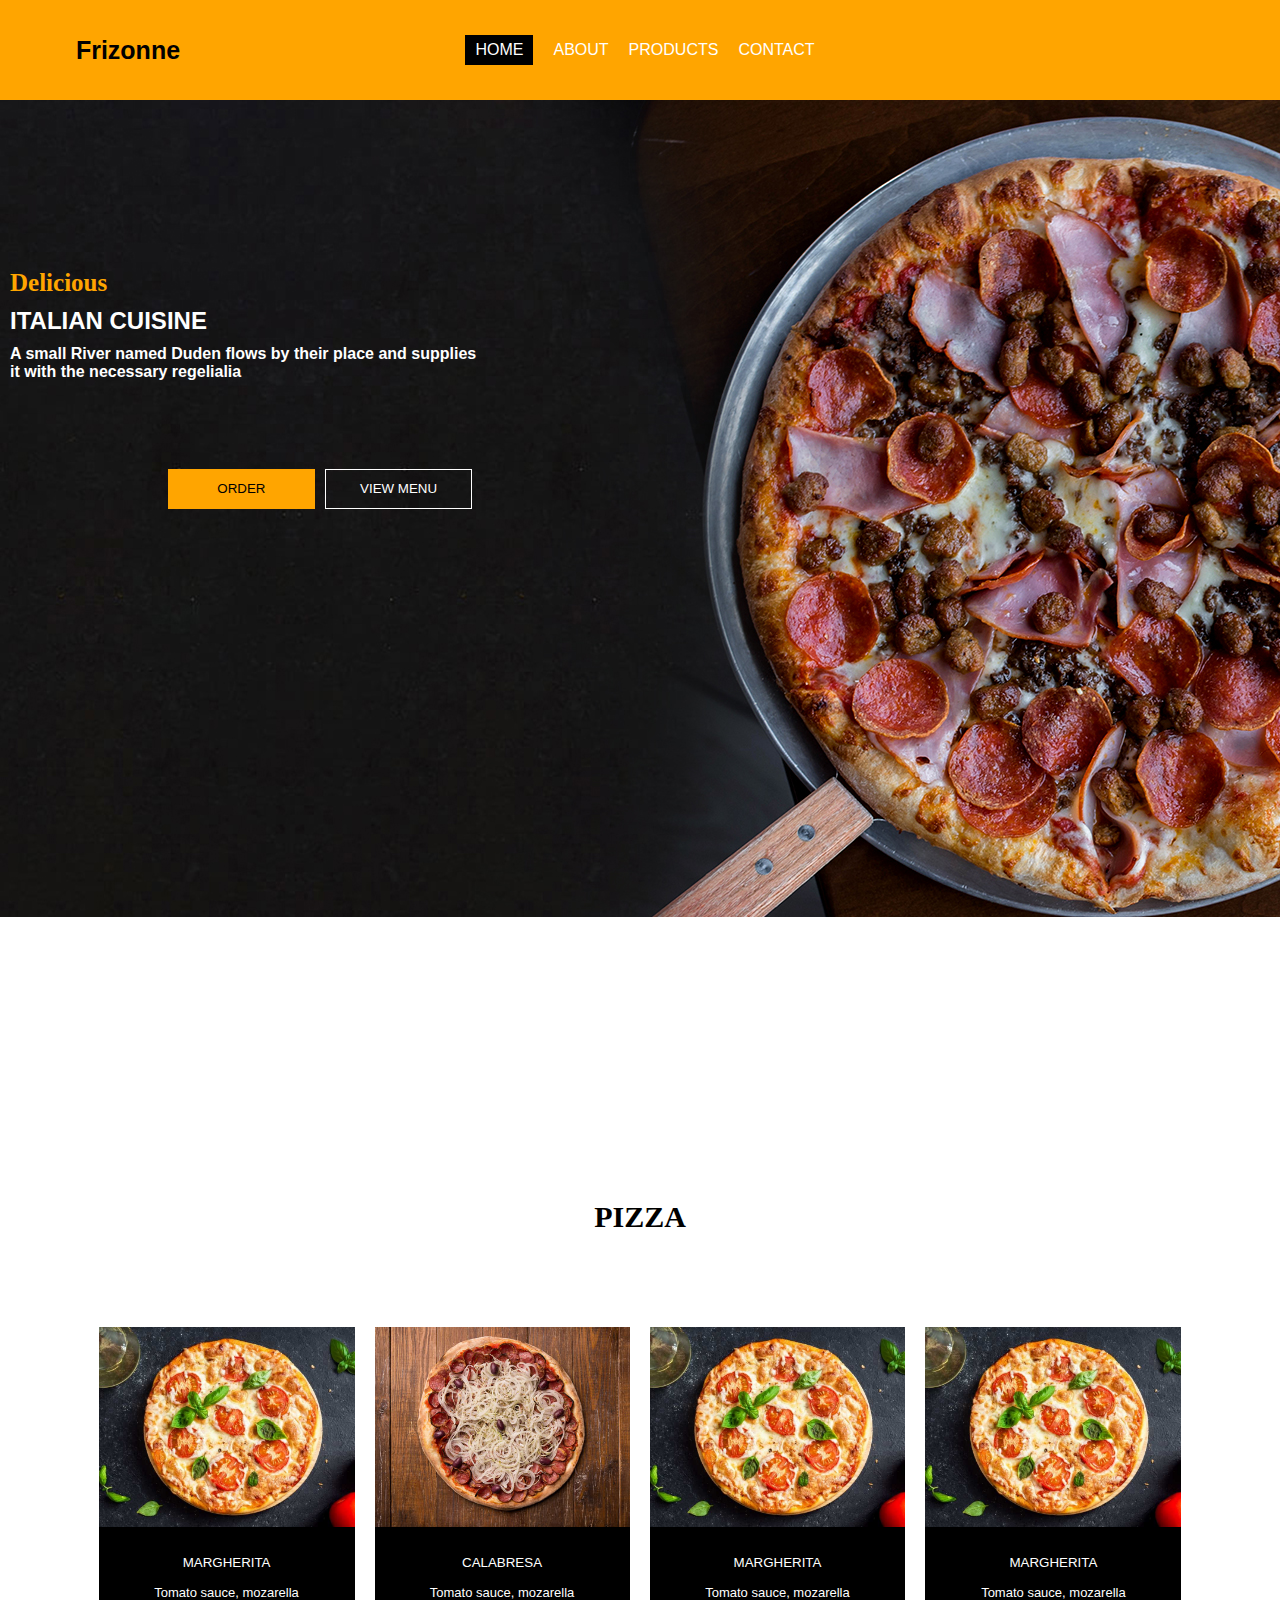
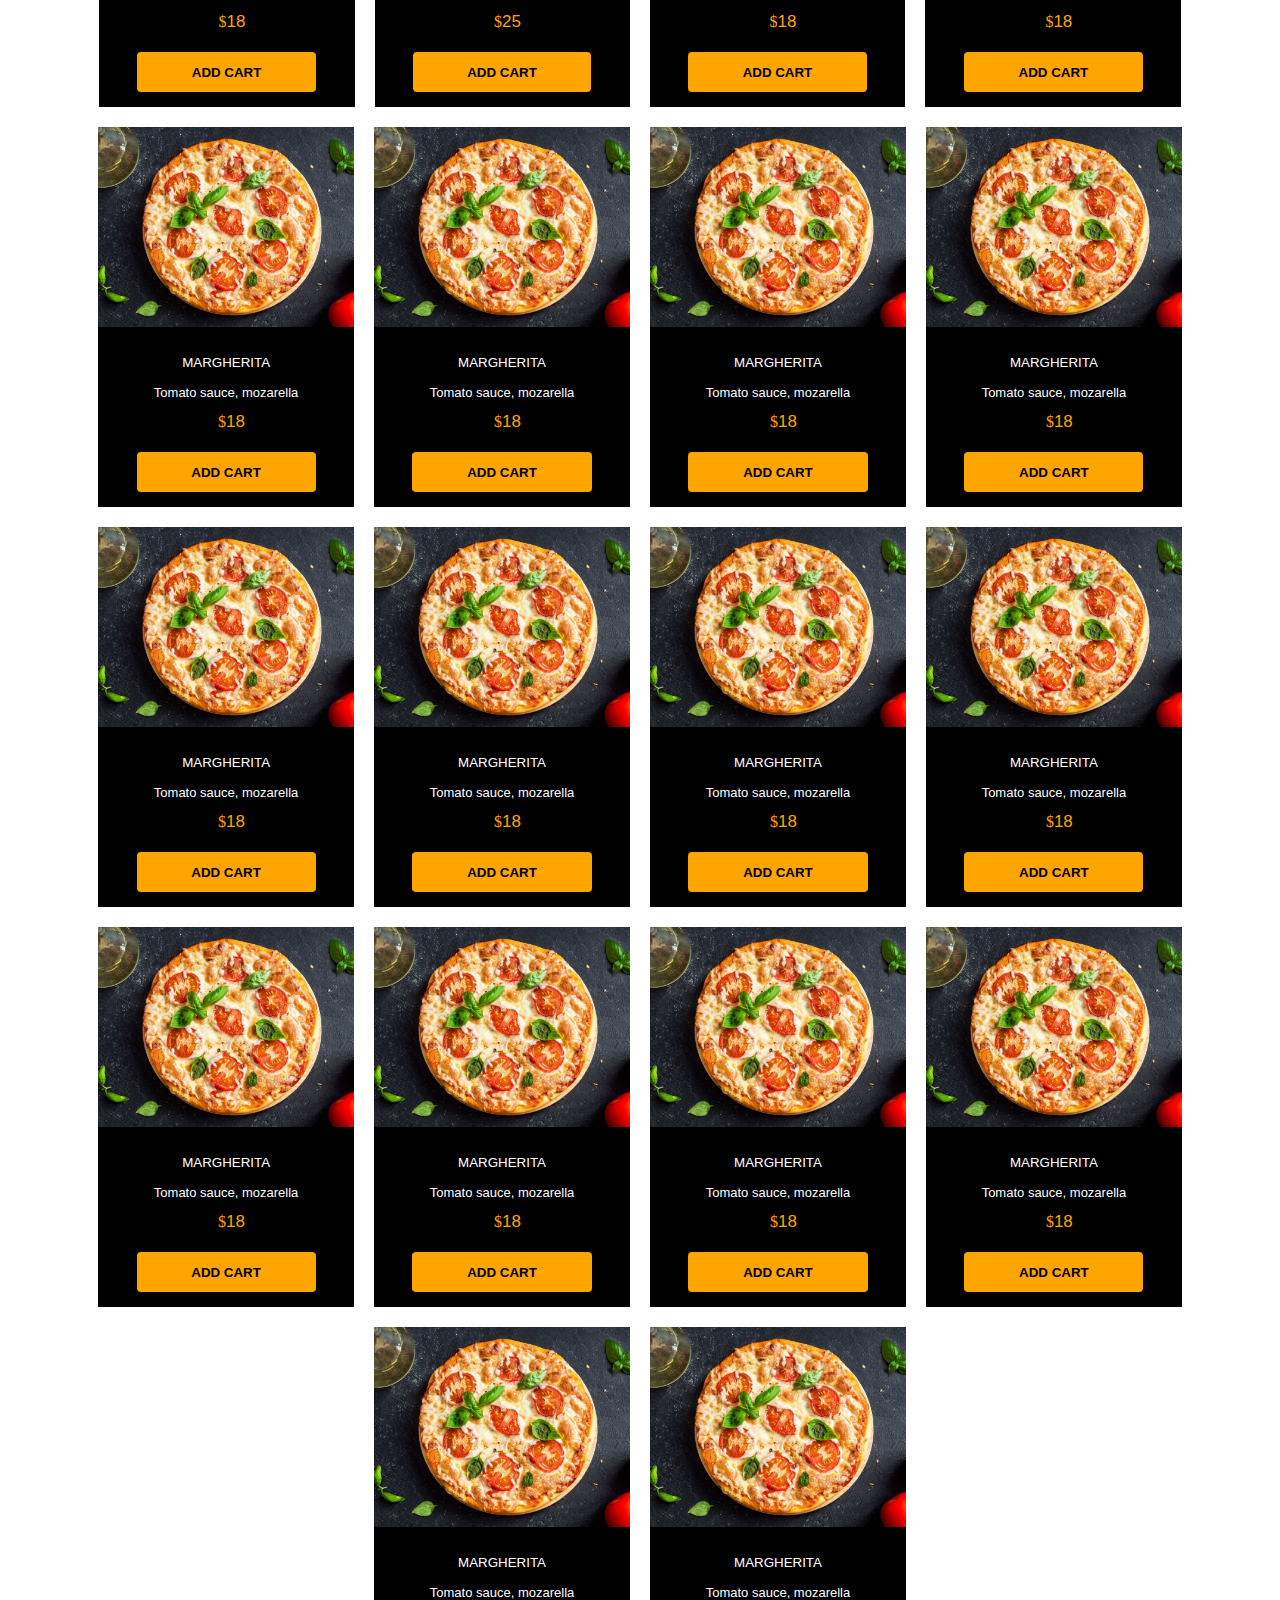
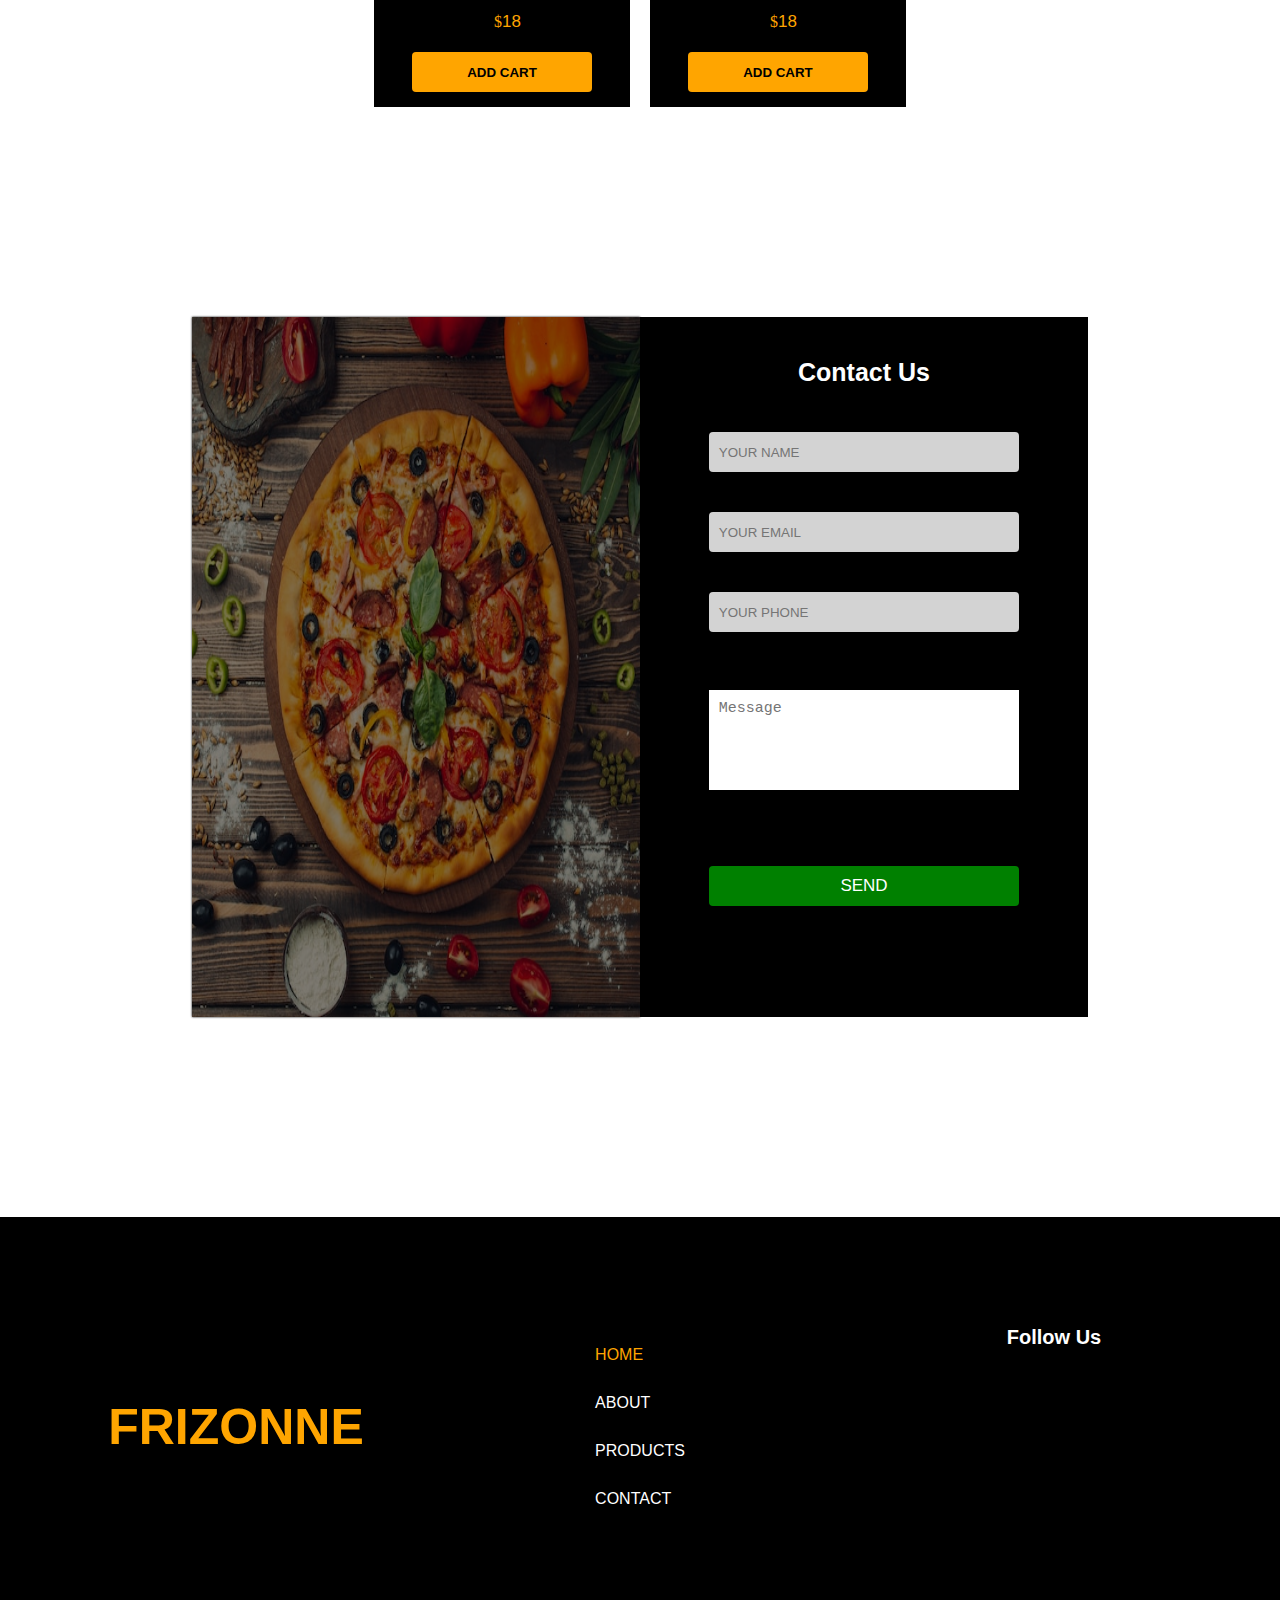
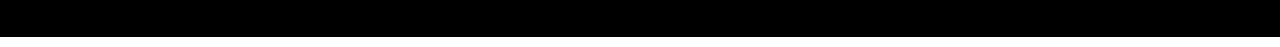
==== index.html @ 740417e2 "Add files via upload" ====
<!DOCTYPE html>
<html lang="en">
<head>
    <meta charset="UTF-8">
    <meta http-equiv="X-UA-Compatible" content="IE=edge">
    <meta name="viewport" content="width=device-width, initial-scale=1.0">
    <link rel="stylesheet" href="style11.css">
    <link rel="stylesheet" href="https://cdnjs.cloudflare.com/ajax/libs/font-awesome/6.2.0/css/all.min.css" integrity="sha512-xh6O/CkQoPOWDdYTDqeRdPCVd1SpvCA9XXcUnZS2FmJNp1coAFzvtCN9BmamE+4aHK8yyUHUSCcJHgXloTyT2A==" crossorigin="anonymous" referrerpolicy="no-referrer" />
    <title>E-commerce</title>
</head>
<body>

    <div class="container">

        <header>
            <div class="div-logo">
                <h3>Frizonne</h3>
            </div>
            
            <nav class="div-menu">
                <ul class="menu">
                    <li style="background-color: black;color:white;height: 30px;display: flex;justify-content: center;align-items: center;"><a style="color: white; padding: 10px;" href="#">HOME</a></li>
                    <li><a href="#">ABOUT</a></li>
                    <li><a href="#">PRODUCTS</a></li>
                    <li><a href="#">CONTACT</a></li>
                </ul>
            </nav>

                <div class="div-cart">
                    <a href="product-list.php"><i class="fa fa-shopping-cart"></i></a>
                    <!--<input type="text" value="0" class="quantity" name="quantity" readonly>
                    <p class="quantity" name="quantity">0</p>-->
                    <!--<input type="number" name="quantidad" class="quantity" value="0" readonly  style="background-color: transparent;width:15%;border:none;height:30px;text-align:center;font-size:20px;outline: none;">-->
                </div> 
 

        </header>

    <div class="div-background">
            <div class="div-text-button">

                <div class="text-div-background">
                    <h3>Delicious</h3>
                    <h2>ITALIAN CUISINE</h2>
                    <h6>A small River named Duden flows by their place and supplies<br>it with the necessary regelialia</h6>
                </div>

            <div class="div-button-background">
                <button class="button-order">ORDER</button>
                <button class="button-menu">VIEW MENU</button>
            </div>

        </div>
    </div>


    <!-------------------------------------------------------------------------------DIV-PRODUCTS---------------------------------------------------------------------->
    <main class="div-products">

        <div class="div-text-pizza">
            <h3>PIZZA</h3>
        </div>

        <div class="div-pizza">

            <!------------------------------------------------------------------------Commencement--------------------------------------------------------------------->

            <form class="div-pizza-magherita" action="validation.php" action="try.php" method="post">

                <div class="div-image-pizza">
                    <img src="image/magherita.jpg">
                </div>

                <div class="div-name-pizza">
                    <!--<p name="name-pizza" class="name-pizza">MARGHERITA</p>-->
                    <input type="text" name="name-pizza" class="name-pizza" value="MARGHERITA" readonly>
                </div>

                <div class="div-description-pizza">
                    <!--<h4 name="description-pizza" class="description-pizza">Tomato sauce, mozarella & oregano</h4>-->
                    <input type="text" name="description-pizza" class="description-pizza" value="Tomato sauce, mozarella" readonly>
                </div>

                <div class="div-price-pizza">
                    <!--<h4 name="price-pizza" class="price-pizza">$18</h4>-->
                    <label for="price">$</label><input type="number" id="price"  name="price-pizza" class="price-pizza"  value="18" readonly>
                </div>

                <!--<div class="div-icremento">
                    <input type="number" value="0" class="quantity" name="quantitypizza" readonly style="color: white;">
                </div>-->

                <div class="div-button-pizza">
                    <button name="btnAddCart" class="btnAddCart">ADD CART</button>
                </div>

            </form>   


            <form class="div-pizza-magherita" action="validation.php" action="try.php" method="post">

                <div class="div-image-pizza">
                    <img src="image/calabresa.jpg">
                </div>

                <div class="div-name-pizza">
                    <!--<p name="name-pizza" class="name-pizza">MARGHERITA</p>-->
                    <input type="text" name="name-pizza" class="name-pizza" value="CALABRESA" readonly>
                </div>

                <div class="div-description-pizza">
                    <!--<h4 name="description-pizza" class="description-pizza">Tomato sauce, mozarella & oregano</h4>-->
                    <input type="text" name="description-pizza" class="description-pizza" value="Tomato sauce, mozarella" readonly>
                </div>

                <div class="div-price-pizza">
                    <!--<h4 name="price-pizza" class="price-pizza">$18</h4>-->
                    <label for="price">$</label><input type="number" id="price"  name="price-pizza" class="price-pizza"  value="25" readonly>
                </div>

                <!--<div class="div-icremento">
                    <input type="number" value="0" class="quantity" name="quantitypizza" readonly style="color: white;">
                </div>-->

                <div class="div-button-pizza">
                    <button name="btnAddCart" class="btnAddCart">ADD CART</button>
                </div>

            </form>


            <form class="div-pizza-magherita" action="validation.php" action="try.php" method="post">

                <div class="div-image-pizza">
                    <img src="image/magherita.jpg">
                </div>

                <div class="div-name-pizza">
                    <!--<p name="name-pizza" class="name-pizza">MARGHERITA</p>-->
                    <input type="text" name="name-pizza" class="name-pizza" value="MARGHERITA" readonly>
                </div>

                <div class="div-description-pizza">
                    <!--<h4 name="description-pizza" class="description-pizza">Tomato sauce, mozarella & oregano</h4>-->
                    <input type="text" name="description-pizza" class="description-pizza" value="Tomato sauce, mozarella" readonly>
                </div>

                <div class="div-price-pizza">
                    <!--<h4 name="price-pizza" class="price-pizza">$18</h4>-->
                    <label for="price">$</label><input type="number" id="price"  name="price-pizza" class="price-pizza"  value="18" readonly>
                </div>

                <!--<div class="div-icremento">
                    <input type="number" value="0" class="quantity" name="quantitypizza" readonly style="color: white;">
                </div>-->

                <div class="div-button-pizza">
                    <button name="btnAddCart" class="btnAddCart">ADD CART</button>
                </div>

            </form>


            <form class="div-pizza-magherita" action="validation.php" action="try.php" method="post">

                <div class="div-image-pizza">
                    <img src="image/magherita.jpg">
                </div>

                <div class="div-name-pizza">
                    <!--<p name="name-pizza" class="name-pizza">MARGHERITA</p>-->
                    <input type="text" name="name-pizza" class="name-pizza" value="MARGHERITA" readonly>
                </div>

                <div class="div-description-pizza">
                    <!--<h4 name="description-pizza" class="description-pizza">Tomato sauce, mozarella & oregano</h4>-->
                    <input type="text" name="description-pizza" class="description-pizza" value="Tomato sauce, mozarella" readonly>
                </div>

                <div class="div-price-pizza">
                    <!--<h4 name="price-pizza" class="price-pizza">$18</h4>-->
                    <label for="price">$</label><input type="number" id="price"  name="price-pizza" class="price-pizza"  value="18" readonly>
                </div>

                <!--<div class="div-icremento">
                    <input type="number" value="0" class="quantity" name="quantitypizza" readonly style="color: white;">
                </div>-->

                <div class="div-button-pizza">
                    <button name="btnAddCart" class="btnAddCart">ADD CART</button>
                </div>

            </form>


            <form class="div-pizza-magherita" action="validation.php" action="try.php" method="post">

                <div class="div-image-pizza">
                    <img src="image/magherita.jpg">
                </div>

                <div class="div-name-pizza">
                    <!--<p name="name-pizza" class="name-pizza">MARGHERITA</p>-->
                    <input type="text" name="name-pizza" class="name-pizza" value="MARGHERITA" readonly>
                </div>

                <div class="div-description-pizza">
                    <!--<h4 name="description-pizza" class="description-pizza">Tomato sauce, mozarella & oregano</h4>-->
                    <input type="text" name="description-pizza" class="description-pizza" value="Tomato sauce, mozarella" readonly>
                </div>

                <div class="div-price-pizza">
                    <!--<h4 name="price-pizza" class="price-pizza">$18</h4>-->
                    <label for="price">$</label><input type="number" id="price"  name="price-pizza" class="price-pizza"  value="18" readonly>
                </div>

                <!--<div class="div-icremento">
                    <input type="number" value="0" class="quantity" name="quantitypizza" readonly style="color: white;">
                </div>-->

                <div class="div-button-pizza">
                    <button name="btnAddCart" class="btnAddCart">ADD CART</button>
                </div>

            </form>


            <form class="div-pizza-magherita" action="validation.php" action="try.php" method="post">

                <div class="div-image-pizza">
                    <img src="image/magherita.jpg">
                </div>

                <div class="div-name-pizza">
                    <!--<p name="name-pizza" class="name-pizza">MARGHERITA</p>-->
                    <input type="text" name="name-pizza" class="name-pizza" value="MARGHERITA" readonly>
                </div>

                <div class="div-description-pizza">
                    <!--<h4 name="description-pizza" class="description-pizza">Tomato sauce, mozarella & oregano</h4>-->
                    <input type="text" name="description-pizza" class="description-pizza" value="Tomato sauce, mozarella" readonly>
                </div>

                <div class="div-price-pizza">
                    <!--<h4 name="price-pizza" class="price-pizza">$18</h4>-->
                    <label for="price">$</label><input type="number" id="price"  name="price-pizza" class="price-pizza"  value="18" readonly>
                </div>

                <!--<div class="div-icremento">
                    <input type="number" value="0" class="quantity" name="quantitypizza" readonly style="color: white;">
                </div>-->

                <div class="div-button-pizza">
                    <button name="btnAddCart" class="btnAddCart">ADD CART</button>
                </div>

            </form>


            <form class="div-pizza-magherita" action="validation.php" action="try.php" method="post">

                <div class="div-image-pizza">
                    <img src="image/magherita.jpg">
                </div>

                <div class="div-name-pizza">
                    <!--<p name="name-pizza" class="name-pizza">MARGHERITA</p>-->
                    <input type="text" name="name-pizza" class="name-pizza" value="MARGHERITA" readonly>
                </div>

                <div class="div-description-pizza">
                    <!--<h4 name="description-pizza" class="description-pizza">Tomato sauce, mozarella & oregano</h4>-->
                    <input type="text" name="description-pizza" class="description-pizza" value="Tomato sauce, mozarella" readonly>
                </div>

                <div class="div-price-pizza">
                    <!--<h4 name="price-pizza" class="price-pizza">$18</h4>-->
                    <label for="price">$</label><input type="number" id="price"  name="price-pizza" class="price-pizza"  value="18" readonly>
                </div>

                <!--<div class="div-icremento">
                    <input type="number" value="0" class="quantity" name="quantitypizza" readonly style="color: white;">
                </div>-->

                <div class="div-button-pizza">
                    <button name="btnAddCart" class="btnAddCart">ADD CART</button>
                </div>

            </form>


            <form class="div-pizza-magherita" action="validation.php" action="try.php" method="post">

                <div class="div-image-pizza">
                    <img src="image/magherita.jpg">
                </div>

                <div class="div-name-pizza">
                    <!--<p name="name-pizza" class="name-pizza">MARGHERITA</p>-->
                    <input type="text" name="name-pizza" class="name-pizza" value="MARGHERITA" readonly>
                </div>

                <div class="div-description-pizza">
                    <!--<h4 name="description-pizza" class="description-pizza">Tomato sauce, mozarella & oregano</h4>-->
                    <input type="text" name="description-pizza" class="description-pizza" value="Tomato sauce, mozarella" readonly>
                </div>

                <div class="div-price-pizza">
                    <!--<h4 name="price-pizza" class="price-pizza">$18</h4>-->
                    <label for="price">$</label><input type="number" id="price"  name="price-pizza" class="price-pizza"  value="18" readonly>
                </div>

                <!--<div class="div-icremento">
                    <input type="number" value="0" class="quantity" name="quantitypizza" readonly style="color: white;">
                </div>-->

                <div class="div-button-pizza">
                    <button name="btnAddCart" class="btnAddCart">ADD CART</button>
                </div>

            </form>


            <form class="div-pizza-magherita" action="validation.php" action="try.php" method="post">

                <div class="div-image-pizza">
                    <img src="image/magherita.jpg">
                </div>

                <div class="div-name-pizza">
                    <!--<p name="name-pizza" class="name-pizza">MARGHERITA</p>-->
                    <input type="text" name="name-pizza" class="name-pizza" value="MARGHERITA" readonly>
                </div>

                <div class="div-description-pizza">
                    <!--<h4 name="description-pizza" class="description-pizza">Tomato sauce, mozarella & oregano</h4>-->
                    <input type="text" name="description-pizza" class="description-pizza" value="Tomato sauce, mozarella" readonly>
                </div>

                <div class="div-price-pizza">
                    <!--<h4 name="price-pizza" class="price-pizza">$18</h4>-->
                    <label for="price">$</label><input type="number" id="price"  name="price-pizza" class="price-pizza"  value="18" readonly>
                </div>

                <!--<div class="div-icremento">
                    <input type="number" value="0" class="quantity" name="quantitypizza" readonly style="color: white;">
                </div>-->

                <div class="div-button-pizza">
                    <button name="btnAddCart" class="btnAddCart">ADD CART</button>
                </div>

            </form>


            <form class="div-pizza-magherita" action="validation.php" action="try.php" method="post">

                <div class="div-image-pizza">
                    <img src="image/magherita.jpg">
                </div>

                <div class="div-name-pizza">
                    <!--<p name="name-pizza" class="name-pizza">MARGHERITA</p>-->
                    <input type="text" name="name-pizza" class="name-pizza" value="MARGHERITA" readonly>
                </div>

                <div class="div-description-pizza">
                    <!--<h4 name="description-pizza" class="description-pizza">Tomato sauce, mozarella & oregano</h4>-->
                    <input type="text" name="description-pizza" class="description-pizza" value="Tomato sauce, mozarella" readonly>
                </div>

                <div class="div-price-pizza">
                    <!--<h4 name="price-pizza" class="price-pizza">$18</h4>-->
                    <label for="price">$</label><input type="number" id="price"  name="price-pizza" class="price-pizza"  value="18" readonly>
                </div>

                <!--<div class="div-icremento">
                    <input type="number" value="0" class="quantity" name="quantitypizza" readonly style="color: white;">
                </div>-->

                <div class="div-button-pizza">
                    <button name="btnAddCart" class="btnAddCart">ADD CART</button>
                </div>

            </form>


            <form class="div-pizza-magherita" action="validation.php" action="try.php" method="post">

                <div class="div-image-pizza">
                    <img src="image/magherita.jpg">
                </div>

                <div class="div-name-pizza">
                    <!--<p name="name-pizza" class="name-pizza">MARGHERITA</p>-->
                    <input type="text" name="name-pizza" class="name-pizza" value="MARGHERITA" readonly>
                </div>

                <div class="div-description-pizza">
                    <!--<h4 name="description-pizza" class="description-pizza">Tomato sauce, mozarella & oregano</h4>-->
                    <input type="text" name="description-pizza" class="description-pizza" value="Tomato sauce, mozarella" readonly>
                </div>

                <div class="div-price-pizza">
                    <!--<h4 name="price-pizza" class="price-pizza">$18</h4>-->
                    <label for="price">$</label><input type="number" id="price"  name="price-pizza" class="price-pizza"  value="18" readonly>
                </div>

                <!--<div class="div-icremento">
                    <input type="number" value="0" class="quantity" name="quantitypizza" readonly style="color: white;">
                </div>-->

                <div class="div-button-pizza">
                    <button name="btnAddCart" class="btnAddCart">ADD CART</button>
                </div>

            </form>


            <form class="div-pizza-magherita" action="validation.php" action="try.php" method="post">

                <div class="div-image-pizza">
                    <img src="image/magherita.jpg">
                </div>

                <div class="div-name-pizza">
                    <!--<p name="name-pizza" class="name-pizza">MARGHERITA</p>-->
                    <input type="text" name="name-pizza" class="name-pizza" value="MARGHERITA" readonly>
                </div>

                <div class="div-description-pizza">
                    <!--<h4 name="description-pizza" class="description-pizza">Tomato sauce, mozarella & oregano</h4>-->
                    <input type="text" name="description-pizza" class="description-pizza" value="Tomato sauce, mozarella" readonly>
                </div>

                <div class="div-price-pizza">
                    <!--<h4 name="price-pizza" class="price-pizza">$18</h4>-->
                    <label for="price">$</label><input type="number" id="price"  name="price-pizza" class="price-pizza"  value="18" readonly>
                </div>

                <!--<div class="div-icremento">
                    <input type="number" value="0" class="quantity" name="quantitypizza" readonly style="color: white;">
                </div>-->

                <div class="div-button-pizza">
                    <button name="btnAddCart" class="btnAddCart">ADD CART</button>
                </div>

            </form>


            <form class="div-pizza-magherita" action="validation.php" action="try.php" method="post">

                <div class="div-image-pizza">
                    <img src="image/magherita.jpg">
                </div>

                <div class="div-name-pizza">
                    <!--<p name="name-pizza" class="name-pizza">MARGHERITA</p>-->
                    <input type="text" name="name-pizza" class="name-pizza" value="MARGHERITA" readonly>
                </div>

                <div class="div-description-pizza">
                    <!--<h4 name="description-pizza" class="description-pizza">Tomato sauce, mozarella & oregano</h4>-->
                    <input type="text" name="description-pizza" class="description-pizza" value="Tomato sauce, mozarella" readonly>
                </div>

                <div class="div-price-pizza">
                    <!--<h4 name="price-pizza" class="price-pizza">$18</h4>-->
                    <label for="price">$</label><input type="number" id="price"  name="price-pizza" class="price-pizza"  value="18" readonly>
                </div>

                <!--<div class="div-icremento">
                    <input type="number" value="0" class="quantity" name="quantitypizza" readonly style="color: white;">
                </div>-->

                <div class="div-button-pizza">
                    <button name="btnAddCart" class="btnAddCart">ADD CART</button>
                </div>

            </form>


            <form class="div-pizza-magherita" action="validation.php" action="try.php" method="post">

                <div class="div-image-pizza">
                    <img src="image/magherita.jpg">
                </div>

                <div class="div-name-pizza">
                    <!--<p name="name-pizza" class="name-pizza">MARGHERITA</p>-->
                    <input type="text" name="name-pizza" class="name-pizza" value="MARGHERITA" readonly>
                </div>

                <div class="div-description-pizza">
                    <!--<h4 name="description-pizza" class="description-pizza">Tomato sauce, mozarella & oregano</h4>-->
                    <input type="text" name="description-pizza" class="description-pizza" value="Tomato sauce, mozarella" readonly>
                </div>

                <div class="div-price-pizza">
                    <!--<h4 name="price-pizza" class="price-pizza">$18</h4>-->
                    <label for="price">$</label><input type="number" id="price"  name="price-pizza" class="price-pizza"  value="18" readonly>
                </div>

                <!--<div class="div-icremento">
                    <input type="number" value="0" class="quantity" name="quantitypizza" readonly style="color: white;">
                </div>-->

                <div class="div-button-pizza">
                    <button name="btnAddCart" class="btnAddCart">ADD CART</button>
                </div>

            </form>


            <form class="div-pizza-magherita" action="validation.php" action="try.php" method="post">

                <div class="div-image-pizza">
                    <img src="image/magherita.jpg">
                </div>

                <div class="div-name-pizza">
                    <!--<p name="name-pizza" class="name-pizza">MARGHERITA</p>-->
                    <input type="text" name="name-pizza" class="name-pizza" value="MARGHERITA" readonly>
                </div>

                <div class="div-description-pizza">
                    <!--<h4 name="description-pizza" class="description-pizza">Tomato sauce, mozarella & oregano</h4>-->
                    <input type="text" name="description-pizza" class="description-pizza" value="Tomato sauce, mozarella" readonly>
                </div>

                <div class="div-price-pizza">
                    <!--<h4 name="price-pizza" class="price-pizza">$18</h4>-->
                    <label for="price">$</label><input type="number" id="price"  name="price-pizza" class="price-pizza"  value="18" readonly>
                </div>

                <!--<div class="div-icremento">
                    <input type="number" value="0" class="quantity" name="quantitypizza" readonly style="color: white;">
                </div>-->

                <div class="div-button-pizza">
                    <button name="btnAddCart" class="btnAddCart">ADD CART</button>
                </div>

            </form>


            <form class="div-pizza-magherita" action="validation.php" action="try.php" method="post">

                <div class="div-image-pizza">
                    <img src="image/magherita.jpg">
                </div>

                <div class="div-name-pizza">
                    <!--<p name="name-pizza" class="name-pizza">MARGHERITA</p>-->
                    <input type="text" name="name-pizza" class="name-pizza" value="MARGHERITA" readonly>
                </div>

                <div class="div-description-pizza">
                    <!--<h4 name="description-pizza" class="description-pizza">Tomato sauce, mozarella & oregano</h4>-->
                    <input type="text" name="description-pizza" class="description-pizza" value="Tomato sauce, mozarella" readonly>
                </div>

                <div class="div-price-pizza">
                    <!--<h4 name="price-pizza" class="price-pizza">$18</h4>-->
                    <label for="price">$</label><input type="number" id="price"  name="price-pizza" class="price-pizza"  value="18" readonly>
                </div>

                <!--<div class="div-icremento">
                    <input type="number" value="0" class="quantity" name="quantitypizza" readonly style="color: white;">
                </div>-->

                <div class="div-button-pizza">
                    <button name="btnAddCart" class="btnAddCart">ADD CART</button>
                </div>

            </form>


            <form class="div-pizza-magherita" action="validation.php" action="try.php" method="post">

                <div class="div-image-pizza">
                    <img src="image/magherita.jpg">
                </div>

                <div class="div-name-pizza">
                    <!--<p name="name-pizza" class="name-pizza">MARGHERITA</p>-->
                    <input type="text" name="name-pizza" class="name-pizza" value="MARGHERITA" readonly>
                </div>

                <div class="div-description-pizza">
                    <!--<h4 name="description-pizza" class="description-pizza">Tomato sauce, mozarella & oregano</h4>-->
                    <input type="text" name="description-pizza" class="description-pizza" value="Tomato sauce, mozarella" readonly>
                </div>

                <div class="div-price-pizza">
                    <!--<h4 name="price-pizza" class="price-pizza">$18</h4>-->
                    <label for="price">$</label><input type="number" id="price"  name="price-pizza" class="price-pizza"  value="18" readonly>
                </div>

                <!--<div class="div-icremento">
                    <input type="number" value="0" class="quantity" name="quantitypizza" readonly style="color: white;">
                </div>-->

                <div class="div-button-pizza">
                    <button name="btnAddCart" class="btnAddCart">ADD CART</button>
                </div>

            </form>


            <form class="div-pizza-magherita" action="validation.php" action="try.php" method="post">

                <div class="div-image-pizza">
                    <img src="image/magherita.jpg">
                </div>

                <div class="div-name-pizza">
                    <!--<p name="name-pizza" class="name-pizza">MARGHERITA</p>-->
                    <input type="text" name="name-pizza" class="name-pizza" value="MARGHERITA" readonly>
                </div>

                <div class="div-description-pizza">
                    <!--<h4 name="description-pizza" class="description-pizza">Tomato sauce, mozarella & oregano</h4>-->
                    <input type="text" name="description-pizza" class="description-pizza" value="Tomato sauce, mozarella" readonly>
                </div>

                <div class="div-price-pizza">
                    <!--<h4 name="price-pizza" class="price-pizza">$18</h4>-->
                    <label for="price">$</label><input type="number" id="price"  name="price-pizza" class="price-pizza"  value="18" readonly>
                </div>

                <!--<div class="div-icremento">
                    <input type="number" value="0" class="quantity" name="quantitypizza" readonly style="color: white;">
                </div>-->

                <div class="div-button-pizza">
                    <button name="btnAddCart" class="btnAddCart">ADD CART</button>
                </div>

            </form>
            
            
            

        </div>
        
        <!---------------------------------------------------------END DIV PIZZA----------------------------------------------------------------------------------------->

        <div class="div-contact-form">

            <div class="div-image-contact-form">
               <img src="image/image-follow.jpg"> 
            </div>

            <div class="div-info-contact-form">
                <form class="form-contact">
                    <div class="div-text-contact-form">
                        <h3>Contact Us</h3>
                    </div>

                    <div class="div-name-contact-form">
                        <input type="text" class="name-contact" placeholder="YOUR NAME">
                    </div>

                    <div class="div-email-contact-form">
                        <input type="email" class="email-contact" placeholder="YOUR EMAIL">
                    </div>

                    <div class="div-phone-contact-form">
                        <input type="phone" class="phone-contact" placeholder="YOUR PHONE">
                    </div><br>

                    <div class="div-message-contact-form">
                        <textarea cols="5" rows="5" placeholder="Message"></textarea>
                    </div><br><br>

                    <div class="div-contact-button">
                        <button class="send-contact">SEND</button>
                    </div>
                </form>
            </div>

        </div>

    </main>
      
    <footer>
        <div class="div-logo-footer">
            <h3>FRIZONNE</h3>
        </div>

        <div class="div-menu-footer">
            <ul class="menu-footer">
                <li><a style="color: orange;" href="#">HOME</a></li>
                <li><a href="#">ABOUT</a></li>
                <li><a href="#">PRODUCTS</a></li>
                <li><a href="#">CONTACT</a></li>
            </ul>
        </div>


        <div class="div-follow">
            <div class="div-text-follow">
                <h4>Follow Us</h4>
            </div>
            <div class="div-icons-follow">
                <a href="#"><i class="fa-brands fa-facebook-f"></i></a>
                <a href="#"><i class="fa-brands fa-instagram"></i></a>
                <a href="#"><i class="fa-brands fa-youtube"></i></a>
                <a href="#"><i class="fa-brands fa-tiktok"></i></a>
            </div>
        </div>

    </footer>

</div>
    

</body>

<script src="app1.js"></script>


</html>
---- style11.css ----
*{
    margin: 0;
    padding: 0;
    box-sizing: border-box;
}

body{
    scroll-behavior: smooth;
}


.container{
    width: 100%;
}


header{
    /*height: 120px;
    display: flex;
    justify-content: space-around;
    align-items: center;
    background-color: orange;
    flex-wrap: wrap;*/
    height: 100px;
    display: flex;
    justify-content: center;
    flex-direction: row;
    flex-wrap: wrap;
    background-color: orange;
}


.div-logo{
    display: flex;
    justify-content: center;
    align-items: center;
    flex-basis: 20%;
}


.div-logo h3{
    color: black;
    font-family: 'Segoe UI', Tahoma, Geneva, Verdana, sans-serif;
    font-size: 25px;
}


.div-menu{
    display: flex;
    justify-content: center;
    align-items: center;
    flex-basis: 60%;
}

.menu{
    display: flex;
    justify-content: center;
    align-items: center;
}

.menu li{
    list-style: none;
    margin: 10px;
}

.menu li a{
    text-decoration: none;
    font-family: Arial, Helvetica, sans-serif;
    color: white;
}


.menu li a:hover{
    color: black;
    transition: 0.9s;
}


.div-cart{
    display: flex;
    justify-content: center;
    align-items: center;
    flex-basis: 20%;
}


.div-cart i{
    font-size: 30px;
    cursor: pointer;
    text-decoration: none;
    color: black;
}


.quantity{
    background-color: transparent;
    width:15%;
    border:none;
    height:30px;
    text-align:center;
    font-size:20px;
}

.div-background{
    /*width: 100%;*/
    height: 817px;
    background-image: url("image/pizza-back.jpg");
    display: flex;
    justify-content: left;
    align-items: center;
    flex-wrap: wrap;
}

.div-text-button{
    width: 50%;
    height: 500px;
    
}

.text-div-background{
    /*width: 50%;*/
    height: 200px;
    margin: auto auto;
    flex-wrap: wrap;
}

.text-div-background h3{
    color: orange;
    font-family: cursive;
    margin: 10px;
    font-size: 25px;
}

.text-div-background h2{
    color: white;
    font-family: Arial, Helvetica, sans-serif;
    margin: 10px;
}

.text-div-background h6{
    color: white;
    font-size: 16px;
    font-family: 'Gill Sans', 'Gill Sans MT', Calibri, 'Trebuchet MS', sans-serif;
    margin: 10px;
}


.div-button-background{
    /*width: 50%;*/
    /*height: 100px;
    display: flex;
    justify-content: center;
    align-items: center;
    margin: auto auto;
    flex-wrap: wrap;*/
    display: flex;
    flex-direction: row;
    justify-content: center;
    flex-wrap: wrap;
}

.button-order{
    width: 23%;
    height: 40px;
    background-color: orange;
    cursor: pointer;
    border: none;
    margin-right: 10px;
}


.button-order:hover{
    background-color: rgb(153, 106, 19);
    transition: 0.9s;
}


.button-menu{
    width: 23%;
    height: 40px;
    border: 1px white solid;
    background-color: transparent;
    cursor: pointer;
    color: white;
}



/*....................................................................DIV-PRODUCTS.............................................................................*/


.div-products{
    /*width: 100%;
    height: 937px;*/
    display: block;
    margin-top: 200px;
    margin-bottom: 200px;
}


.div-text-pizza{
    width: 100%;
    height: 200px;
    display: flex;
    justify-content: center;
    align-items: center;
}

.div-text-pizza h3{
    font-size: 30px;
    font-family: cursive;
}



.div-pizza{
    display: flex;
    flex-direction: row;
    flex-wrap: wrap;
    justify-content: center;
}


.div-pizza-magherita{
    background-color: black;
    margin: 10px;
}

.div-image-pizza{
    width: 100%;
    height: 220px;
    display: block;
    margin: auto auto;
}

.div-image-pizza img{
    width: 100%;
    height: 200px;
}

.div-name-pizza{
    width: 100%;
    height: 30px;
    display: flex;
    justify-content: center;
    align-items: center;
}

.name-pizza{
    font-family: Arial, Helvetica, sans-serif;
    color: white;
    outline: none;
    background-color: black;
    border: none;
    text-align: center;
    width: 100%;
}

.div-description-pizza{
    width: 100%;
    height: 30px;
    display: flex;
    justify-content: center;
    align-items: center;
}

.description-pizza{
    font-family: Arial, Helvetica, sans-serif;
    font-weight: normal;
    font-size: 13px;
    color: white;
    background-color: black;
    border: none;
    text-align: center;
    outline: none;
    width: 100%;
}


.div-price-pizza{
    width: 100%;
    height: 30px;
    display: flex;
    justify-content: center;
    align-items: center;
}


.div-price-pizza label{
    width: 50%;
    justify-content: right;
    align-items: center;
    color: orange;
    background-color: black;
    text-align: right;
}


.price-pizza{
    font-family: Arial, Helvetica, sans-serif;
    font-weight: normal;
    color:orange;
    background-color: black;
    border: none;
    outline: none;
    width: 50%;
    font-size: 17px;
    display: flex;
    justify-content: left;
    align-items: center;
}


.div-button-pizza{
    width: 100%;
    height: 70px;
    display: flex;
    justify-content: center;
    align-items: center;
}


.btnAddCart{
    width: 70%;
    height: 40px;
    background-color: orange;
    border: none;
    border-radius: 4px;
    cursor: pointer;
    font-weight: bold;
    font-family: Arial, Helvetica, sans-serif;
}


.btnAddCart:hover{
    background-color: transparent;
    border: 1px white solid;
    color: white;
    transition: 0.4s;
}


footer{
   background-color: black;
   display: flex;
   justify-content: center;
   flex-direction: row;
   flex-wrap: wrap;
}

footer div{
    width: 30%;
    height: 400px;
    margin: 10px;
}


.div-logo-footer{
    background-color: black;
    display: flex;
    justify-content: center;
    align-items: center;
}

.div-logo-footer h3{
    font-family: Arial, Helvetica, sans-serif;
    font-size: 50px;
    font-weight: bold;
    color: orange;
}

.div-menu-footer{
    display: flex;
    justify-content: center;
    align-items: center;
    background-color: black;
}

.menu-footer{
    display: flex;
    justify-content: center;
    flex-direction: column;
    flex-wrap: wrap;
}


.menu-footer li{
    list-style: none;
    margin: 15px;
}

.menu-footer li a{
    text-decoration: none;
    color: white;
    font-family: Arial, Helvetica, sans-serif;
}

.div-follow{
    background-color:black;
    display: block;
}

.div-text-follow{
    width: 100%;
    height: 200px;
    display: flex;
    justify-content: center;
    align-items: center;
}

.div-text-follow h4{
    color: white;
    font-family: 'Lucida Sans', 'Lucida Sans Regular', 'Lucida Grande', 'Lucida Sans Unicode', Geneva, Verdana, sans-serif;
    font-size: 20px;
}


.div-icons-follow{
    width: 100%;
    height: 200px;
    display: flex;
    justify-content: center;
    flex-direction: row;
}

.div-icons-follow a{
    text-decoration: none;
}


.div-icons-follow a i{
    font-size: 30px;
    color: white;
    margin: 10px;
}


.div-icons-follow a i:hover{
    color: orange;
}


/**************************************************************DIV-CONTACT-FORM****************************************************************************/

.div-contact-form{
    display: flex;
    justify-content: center;
    align-items: center;
    flex-direction: row;
    flex-wrap: wrap;
    margin-top: 200px;
}


.div-image-contact-form{
    width: 35%;
    height: 700px;
    display: flex;
    justify-content: center;
    align-items: center;
    box-shadow: 0px 0px 2px black;
    background-color: black;
}


.div-image-contact-form img{
    width: 100%;
    height: 700px;
    opacity: 0.5;
}

.div-info-contact-form{
    width: 35%;
    height: 700px;
    display: flex;
    justify-content: center;
    align-items: center;
    background-color: black;
}

.form-contact{
    width: 100%;
    height: 700px;
}

.form-contact>div{
    height: 50px;
    display: flex;
    justify-content: center;
    align-items: center;
    margin: 30px;
}


.div-text-contact-form h3{
    font-size: 25px;
    font-family: 'Lucida Sans', 'Lucida Sans Regular', 'Lucida Grande', 'Lucida Sans Unicode', Geneva, Verdana, sans-serif;
    color: white;
}

.form-contact>div input{
    width: 80%;
    height: 40px;
    border: none;
    background-color: lightgray;
    border-radius: 4px;
    padding-left: 5px;
    outline: none;
}

.form-contact>div input::placeholder{
    padding-left: 5px;
}
 

.div-message-contact-form textarea{
    width: 80%;
    height: 100px;
    resize: none;
    padding-top: 10px;
    padding-left: 10px;
    font-size: 15px;
    outline: none;
    border: none;
}


.div-contact-button button{
    background-color: green;
    height: 40px;
    width: 80%;
    border: none;
    color: white;
    cursor: pointer;
    font-size: 17px;
    border-radius: 4px;
}
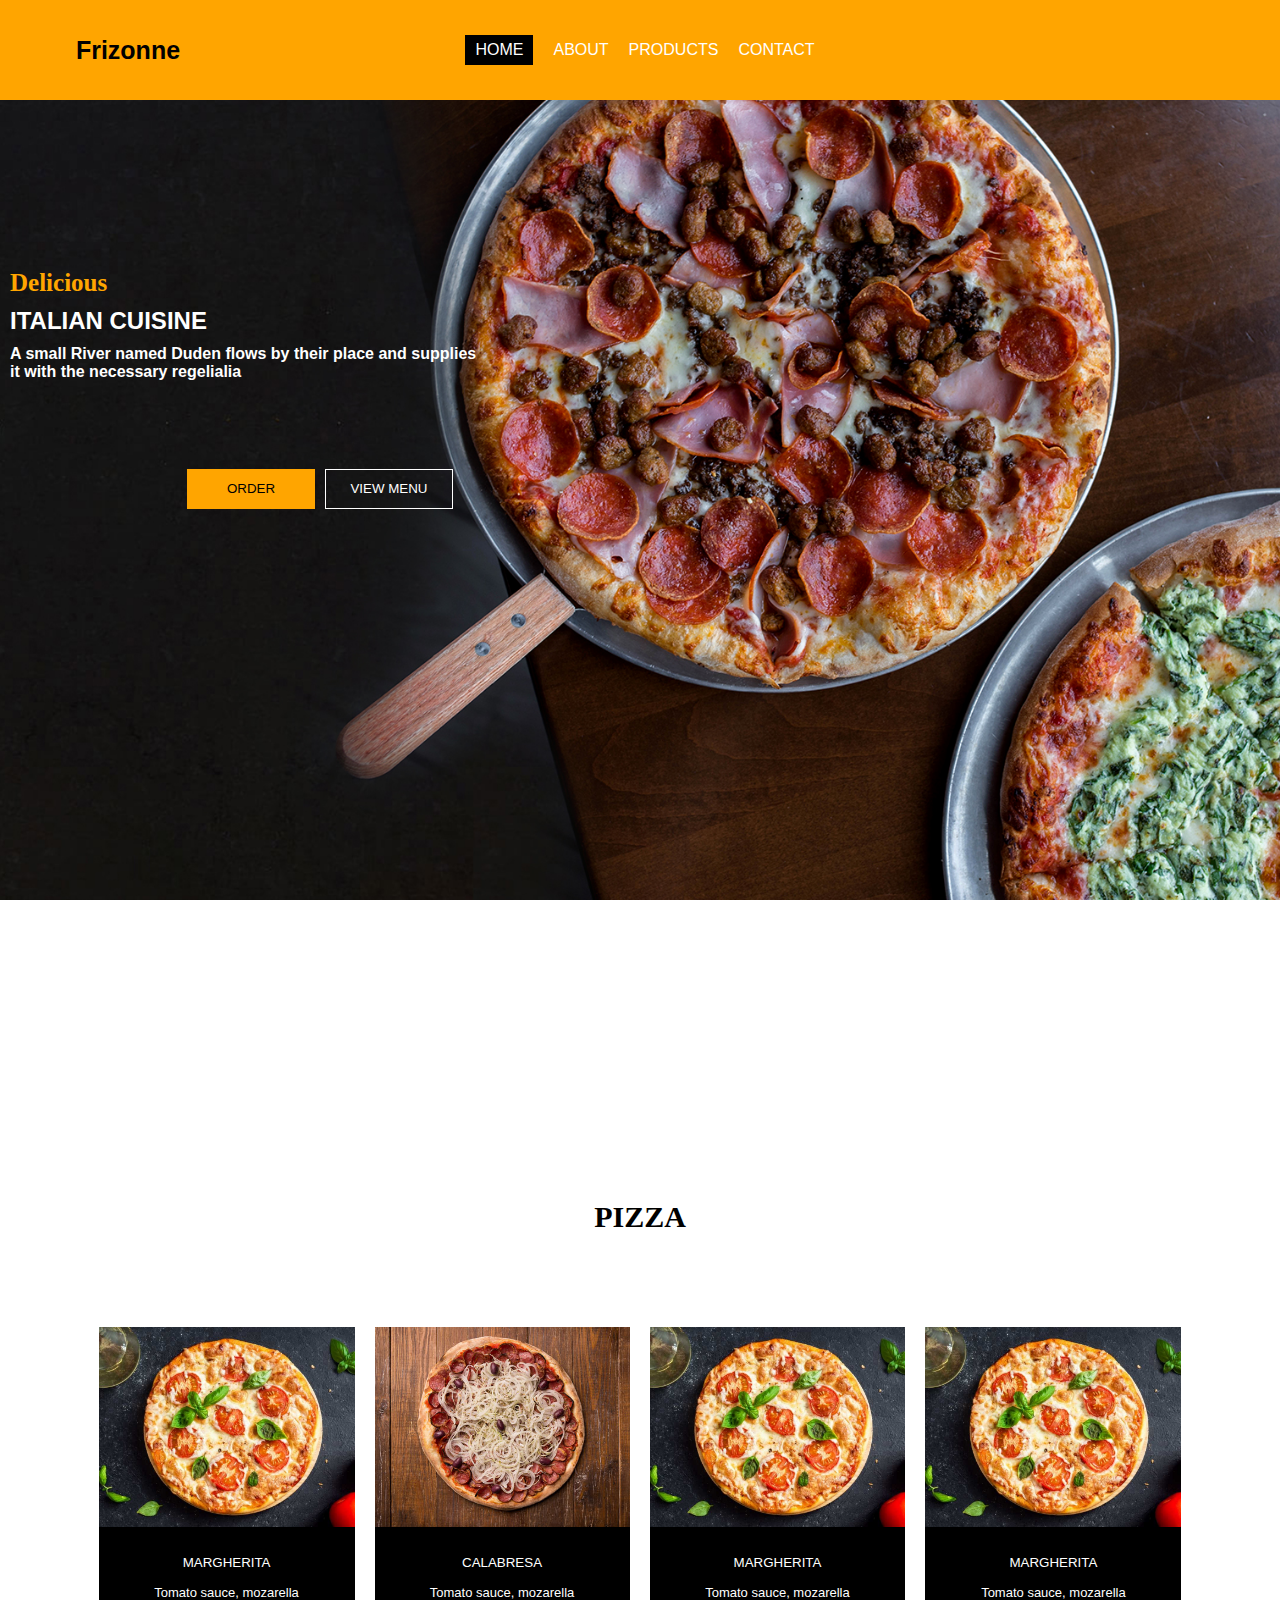
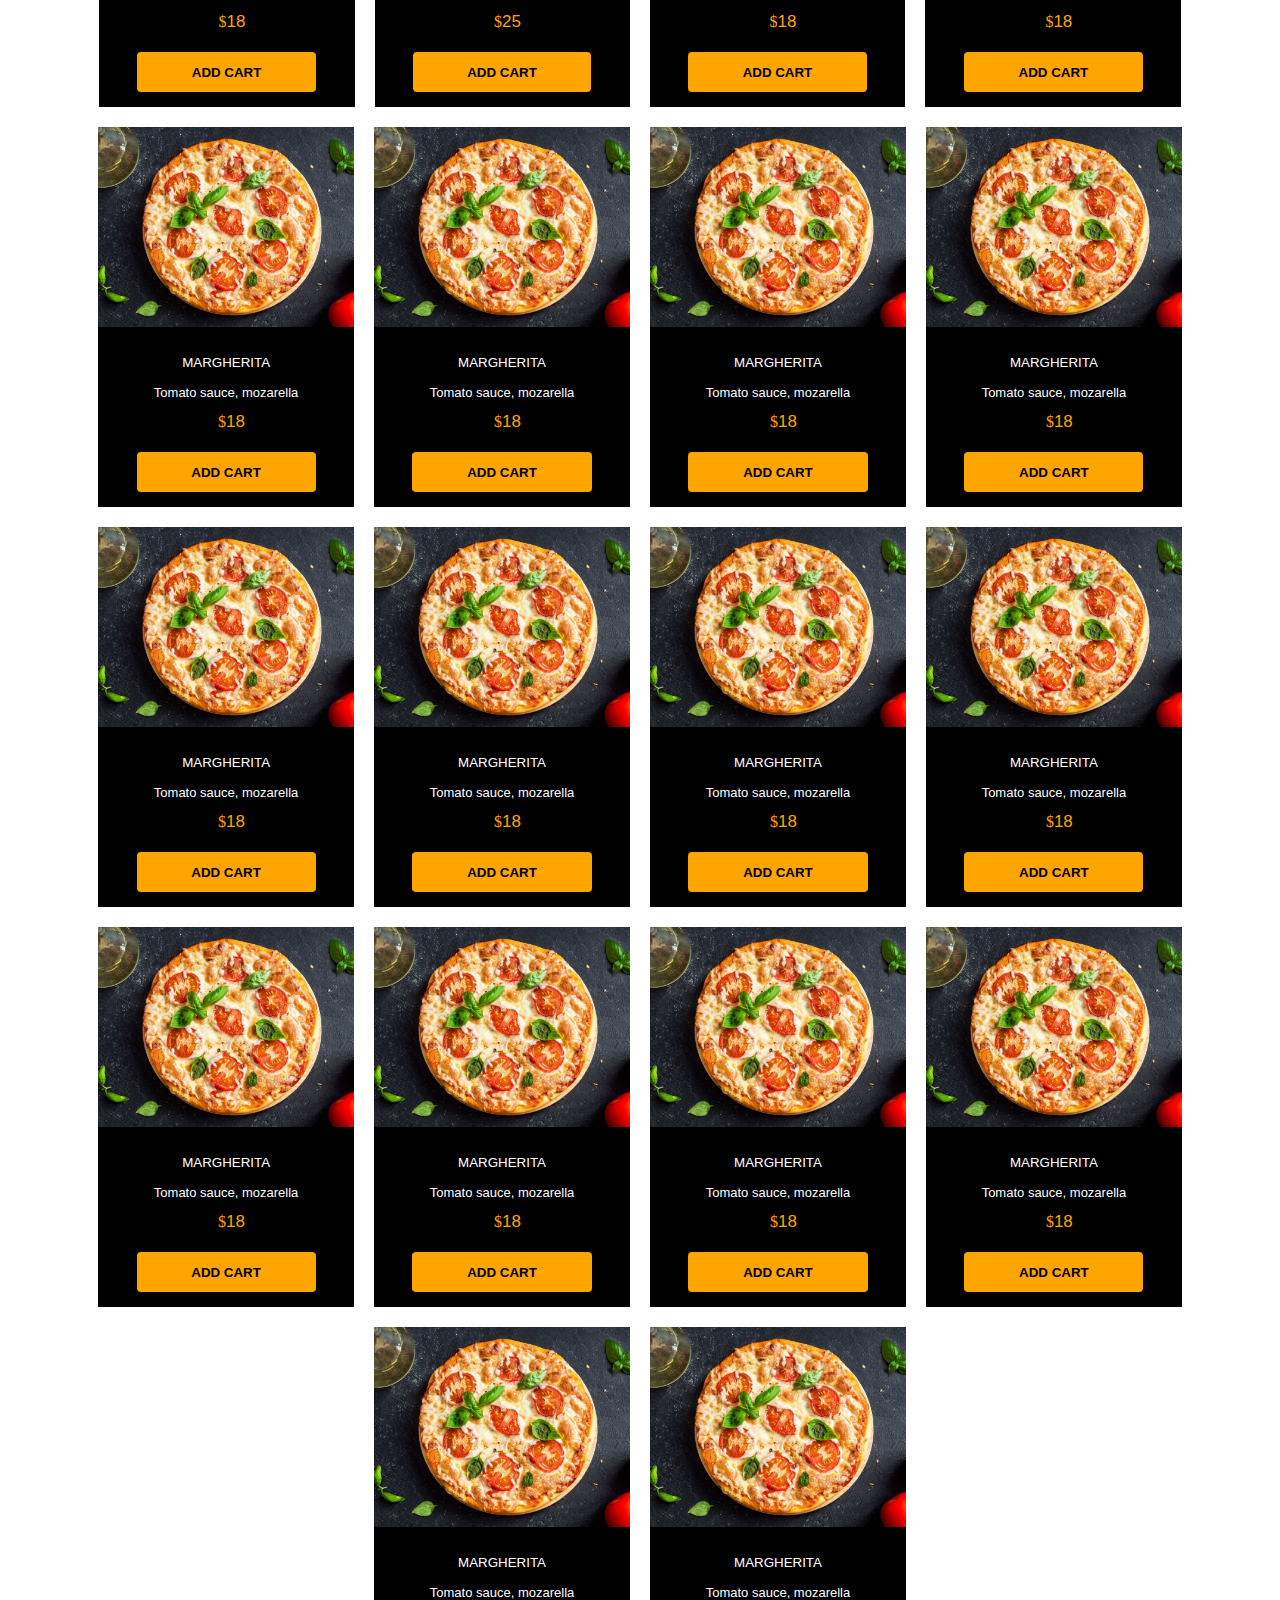
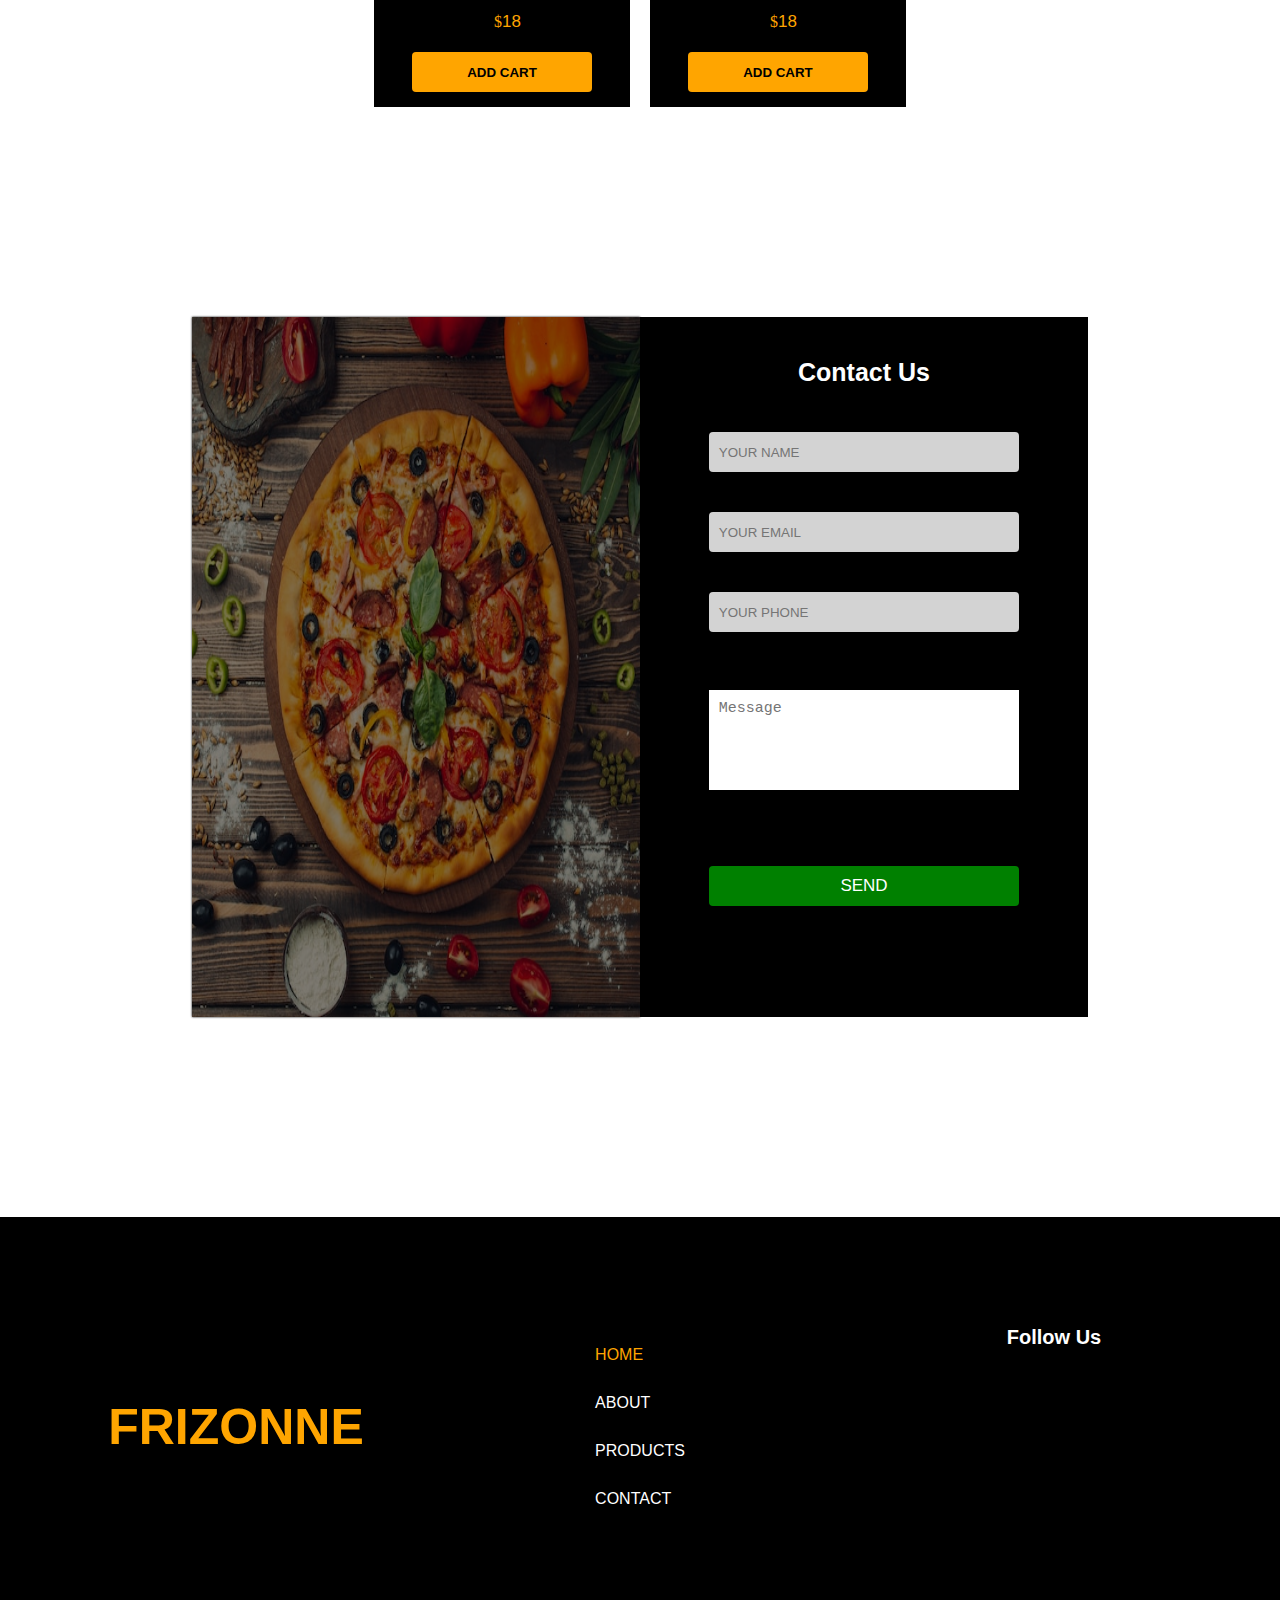
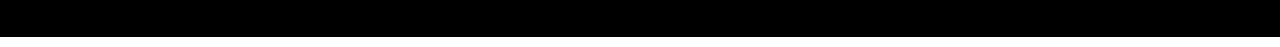
==== commit 26aec4f2: "Add files via upload" ====
--- a/index.html
+++ b/index.html
@@ -4,7 +4,7 @@
     <meta charset="UTF-8">
     <meta http-equiv="X-UA-Compatible" content="IE=edge">
     <meta name="viewport" content="width=device-width, initial-scale=1.0">
-    <link rel="stylesheet" href="style11.css">
+    <link rel="stylesheet" href="style21.css">
     <link rel="stylesheet" href="https://cdnjs.cloudflare.com/ajax/libs/font-awesome/6.2.0/css/all.min.css" integrity="sha512-xh6O/CkQoPOWDdYTDqeRdPCVd1SpvCA9XXcUnZS2FmJNp1coAFzvtCN9BmamE+4aHK8yyUHUSCcJHgXloTyT2A==" crossorigin="anonymous" referrerpolicy="no-referrer" />
     <title>E-commerce</title>
 </head>
--- a/style21.css
+++ b/style21.css
@@ -0,0 +1,603 @@
+*{
+    margin: 0;
+    padding: 0;
+    box-sizing: border-box;
+}
+
+body{
+    scroll-behavior: smooth;
+}
+
+
+.container{
+    width: 100%;
+}
+
+
+header{
+    /*height: 120px;
+    display: flex;
+    justify-content: space-around;
+    align-items: center;
+    background-color: orange;
+    flex-wrap: wrap;*/
+    height: 100px;
+    display: flex;
+    justify-content: center;
+    flex-direction: row;
+    flex-wrap: wrap;
+    background-color: orange;
+}
+
+
+.div-logo{
+    display: flex;
+    justify-content: center;
+    align-items: center;
+    flex-basis: 20%;
+}
+
+
+.div-logo h3{
+    color: black;
+    font-family: 'Segoe UI', Tahoma, Geneva, Verdana, sans-serif;
+    font-size: 25px;
+}
+
+
+.div-menu{
+    display: flex;
+    justify-content: center;
+    align-items: center;
+    flex-basis: 60%;
+}
+
+.menu{
+    display: flex;
+    justify-content: center;
+    align-items: center;
+}
+
+.menu li{
+    list-style: none;
+    margin: 10px;
+}
+
+.menu li a{
+    text-decoration: none;
+    font-family: Arial, Helvetica, sans-serif;
+    color: white;
+}
+
+
+.menu li a:hover{
+    color: black;
+    transition: 0.9s;
+}
+
+
+.div-cart{
+    display: flex;
+    justify-content: center;
+    align-items: center;
+    flex-basis: 20%;
+}
+
+
+.div-cart i{
+    font-size: 30px;
+    cursor: pointer;
+    text-decoration: none;
+    color: black;
+}
+
+
+.quantity{
+    background-color: transparent;
+    width:15%;
+    border:none;
+    height:30px;
+    text-align:center;
+    font-size:20px;
+}
+
+.div-background{
+    /*width: 100%;*/
+    height: 817px;
+    background-image: url("image/pizza-back.jpg");
+    background-repeat: no-repeat;
+    background-size: cover;
+    background-position: center;
+    background-attachment: fixed;
+    display: flex;
+    justify-content: left;
+    align-items: center;
+    flex-wrap: wrap;
+}
+
+.div-text-button{
+    width: 50%;
+    height: 500px;
+    
+}
+
+.text-div-background{
+    /*width: 50%;*/
+    height: 200px;
+    margin: auto auto;
+    flex-wrap: wrap;
+}
+
+.text-div-background h3{
+    color: orange;
+    font-family: cursive;
+    margin: 10px;
+    font-size: 25px;
+}
+
+.text-div-background h2{
+    color: white;
+    font-family: Arial, Helvetica, sans-serif;
+    margin: 10px;
+}
+
+.text-div-background h6{
+    color: white;
+    font-size: 16px;
+    font-family: 'Gill Sans', 'Gill Sans MT', Calibri, 'Trebuchet MS', sans-serif;
+    margin: 10px;
+}
+
+
+.div-button-background{
+    /*width: 50%;*/
+    /*height: 100px;
+    display: flex;
+    justify-content: center;
+    align-items: center;
+    margin: auto auto;
+    flex-wrap: wrap;*/
+    display: flex;
+    flex-direction: row;
+    justify-content: center;
+    flex-wrap: wrap;
+}
+
+.button-order{
+    width: 20%;
+    height: 40px;
+    background-color: orange;
+    cursor: pointer;
+    border: none;
+    margin-right: 10px;
+}
+
+
+.button-order:hover{
+    background-color: rgb(153, 106, 19);
+    transition: 0.9s;
+}
+
+
+.button-menu{
+    width: 20%;
+    height: 40px;
+    border: 1px white solid;
+    background-color: transparent;
+    cursor: pointer;
+    color: white;
+}
+
+
+
+/*....................................................................DIV-PRODUCTS.............................................................................*/
+
+
+.div-products{
+    /*width: 100%;
+    height: 937px;*/
+    display: block;
+    margin-top: 200px;
+    margin-bottom: 200px;
+}
+
+
+.div-text-pizza{
+    width: 100%;
+    height: 200px;
+    display: flex;
+    justify-content: center;
+    align-items: center;
+}
+
+.div-text-pizza h3{
+    font-size: 30px;
+    font-family: cursive;
+}
+
+
+
+.div-pizza{
+    display: flex;
+    flex-direction: row;
+    flex-wrap: wrap;
+    justify-content: center;
+}
+
+
+.div-pizza-magherita{
+    background-color: black;
+    margin: 10px;
+}
+
+.div-image-pizza{
+    width: 100%;
+    height: 220px;
+    display: block;
+    margin: auto auto;
+}
+
+.div-image-pizza img{
+    width: 100%;
+    height: 200px;
+}
+
+.div-name-pizza{
+    width: 100%;
+    height: 30px;
+    display: flex;
+    justify-content: center;
+    align-items: center;
+}
+
+.name-pizza{
+    font-family: Arial, Helvetica, sans-serif;
+    color: white;
+    outline: none;
+    background-color: black;
+    border: none;
+    text-align: center;
+    width: 100%;
+}
+
+.div-description-pizza{
+    width: 100%;
+    height: 30px;
+    display: flex;
+    justify-content: center;
+    align-items: center;
+}
+
+.description-pizza{
+    font-family: Arial, Helvetica, sans-serif;
+    font-weight: normal;
+    font-size: 13px;
+    color: white;
+    background-color: black;
+    border: none;
+    text-align: center;
+    outline: none;
+    width: 100%;
+}
+
+
+.div-price-pizza{
+    width: 100%;
+    height: 30px;
+    display: flex;
+    justify-content: center;
+    align-items: center;
+}
+
+
+.div-price-pizza label{
+    width: 50%;
+    justify-content: right;
+    align-items: center;
+    color: orange;
+    background-color: black;
+    text-align: right;
+}
+
+
+.price-pizza{
+    font-family: Arial, Helvetica, sans-serif;
+    font-weight: normal;
+    color:orange;
+    background-color: black;
+    border: none;
+    outline: none;
+    width: 50%;
+    font-size: 17px;
+    display: flex;
+    justify-content: left;
+    align-items: center;
+}
+
+
+.div-button-pizza{
+    width: 100%;
+    height: 70px;
+    display: flex;
+    justify-content: center;
+    align-items: center;
+}
+
+
+.btnAddCart{
+    width: 70%;
+    height: 40px;
+    background-color: orange;
+    border: none;
+    border-radius: 4px;
+    cursor: pointer;
+    font-weight: bold;
+    font-family: Arial, Helvetica, sans-serif;
+}
+
+
+.btnAddCart:hover{
+    background-color: transparent;
+    border: 1px white solid;
+    color: white;
+    transition: 0.4s;
+}
+
+
+footer{
+   background-color: black;
+   display: flex;
+   justify-content: center;
+   flex-direction: row;
+   flex-wrap: wrap;
+}
+
+footer div{
+    width: 30%;
+    height: 400px;
+    margin: 10px;
+}
+
+
+.div-logo-footer{
+    background-color: black;
+    display: flex;
+    justify-content: center;
+    align-items: center;
+}
+
+.div-logo-footer h3{
+    font-family: Arial, Helvetica, sans-serif;
+    font-size: 50px;
+    font-weight: bold;
+    color: orange;
+}
+
+.div-menu-footer{
+    display: flex;
+    justify-content: center;
+    align-items: center;
+    background-color: black;
+}
+
+.menu-footer{
+    display: flex;
+    justify-content: center;
+    flex-direction: column;
+    flex-wrap: wrap;
+}
+
+
+.menu-footer li{
+    list-style: none;
+    margin: 15px;
+}
+
+.menu-footer li a{
+    text-decoration: none;
+    color: white;
+    font-family: Arial, Helvetica, sans-serif;
+}
+
+.div-follow{
+    background-color:black;
+    display: block;
+}
+
+.div-text-follow{
+    width: 100%;
+    height: 200px;
+    display: flex;
+    justify-content: center;
+    align-items: center;
+}
+
+.div-text-follow h4{
+    color: white;
+    font-family: 'Lucida Sans', 'Lucida Sans Regular', 'Lucida Grande', 'Lucida Sans Unicode', Geneva, Verdana, sans-serif;
+    font-size: 20px;
+}
+
+
+.div-icons-follow{
+    width: 100%;
+    height: 200px;
+    display: flex;
+    justify-content: center;
+    flex-direction: row;
+}
+
+.div-icons-follow a{
+    text-decoration: none;
+}
+
+
+.div-icons-follow a i{
+    font-size: 30px;
+    color: white;
+    margin: 10px;
+}
+
+
+.div-icons-follow a i:hover{
+    color: orange;
+}
+
+
+/**************************************************************DIV-CONTACT-FORM****************************************************************************/
+
+.div-contact-form{
+    display: flex;
+    justify-content: center;
+    align-items: center;
+    flex-direction: row;
+    flex-wrap: wrap;
+    margin-top: 200px;
+}
+
+
+.div-image-contact-form{
+    width: 35%;
+    height: 700px;
+    display: flex;
+    justify-content: center;
+    align-items: center;
+    box-shadow: 0px 0px 2px black;
+    background-color: black;
+}
+
+
+.div-image-contact-form img{
+    width: 100%;
+    height: 700px;
+    opacity: 0.5;
+}
+
+.div-info-contact-form{
+    width: 35%;
+    height: 700px;
+    display: flex;
+    justify-content: center;
+    align-items: center;
+    background-color: black;
+}
+
+.form-contact{
+    width: 100%;
+    height: 700px;
+}
+
+.form-contact>div{
+    height: 50px;
+    display: flex;
+    justify-content: center;
+    align-items: center;
+    margin: 30px;
+}
+
+
+.div-text-contact-form h3{
+    font-size: 25px;
+    font-family: 'Lucida Sans', 'Lucida Sans Regular', 'Lucida Grande', 'Lucida Sans Unicode', Geneva, Verdana, sans-serif;
+    color: white;
+}
+
+.form-contact>div input{
+    width: 80%;
+    height: 40px;
+    border: none;
+    background-color: lightgray;
+    border-radius: 4px;
+    padding-left: 5px;
+    outline: none;
+}
+
+.form-contact>div input::placeholder{
+    padding-left: 5px;
+}
+ 
+
+.div-message-contact-form textarea{
+    width: 80%;
+    height: 100px;
+    resize: none;
+    padding-top: 10px;
+    padding-left: 10px;
+    font-size: 15px;
+    outline: none;
+    border: none;
+}
+
+
+.div-contact-button button{
+    background-color: green;
+    height: 40px;
+    width: 80%;
+    border: none;
+    color: white;
+    cursor: pointer;
+    font-size: 17px;
+    border-radius: 4px;
+}
+
+
+
+@media only screen and (max-width: 800px) {
+    
+    header{
+        flex-direction: column;
+        height: 170px;
+        transition: 0.9s;
+    }
+
+    .div-logo{
+        width: 100%;
+    }
+
+    .div-menu{
+        width: 100%;
+    }
+
+    .div-cart{
+        width: 100%;
+    }
+
+    .div-text-button{
+        width: 100%;
+        transition: 0.9s;
+    }
+
+    .div-text-pizza{
+        width: 100%;
+    }
+
+    .div-pizza{
+        width: 100%;
+        background-color: black;
+    }
+
+    .div-pizza>form{
+        width: 70%;
+        border: 1px white solid;
+        border-radius: 4px;
+    }
+
+
+    .div-contact-form{
+        flex-direction: column;
+    }
+
+    .div-contact-form>div{
+        width: 100%;
+    }
+
+    footer{
+        flex-direction: column;
+    }
+
+    footer div{
+        width: 90%;
+        display: flex;
+        justify-content: center;
+    }
+  }
